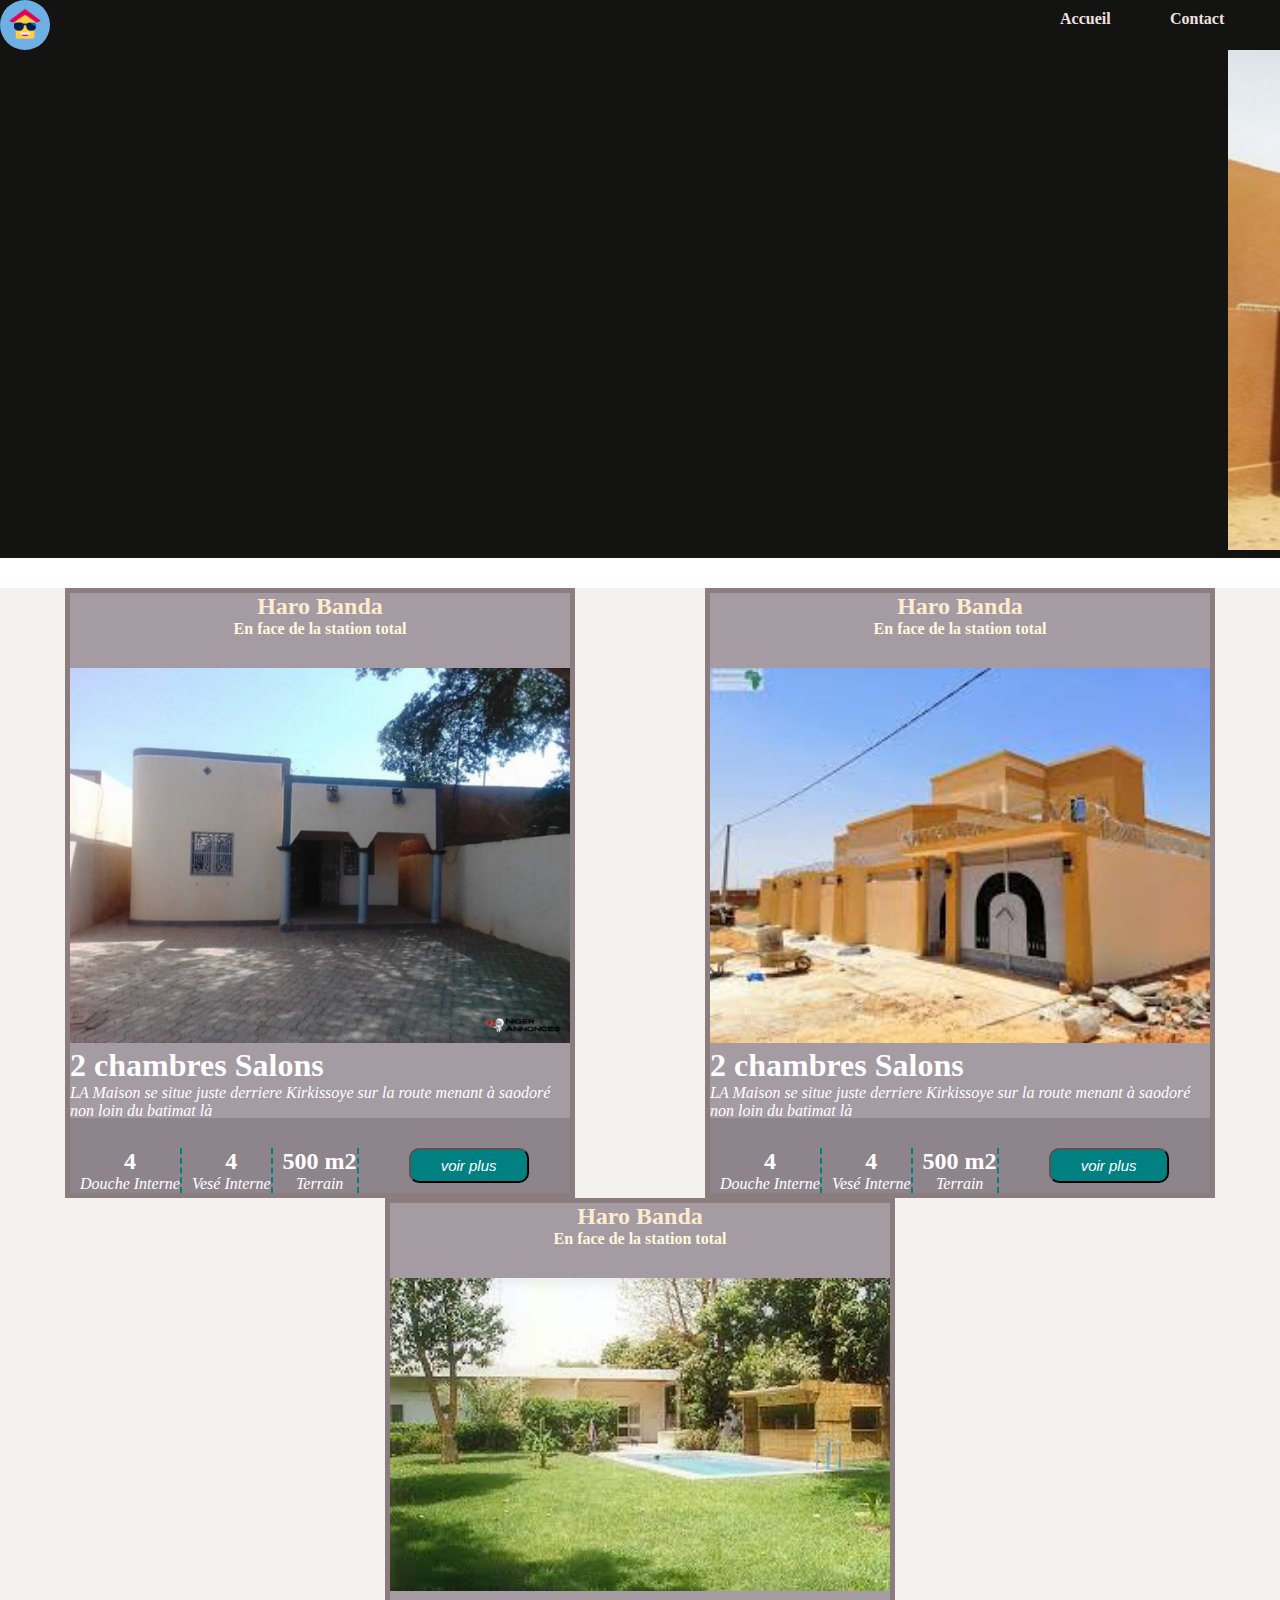
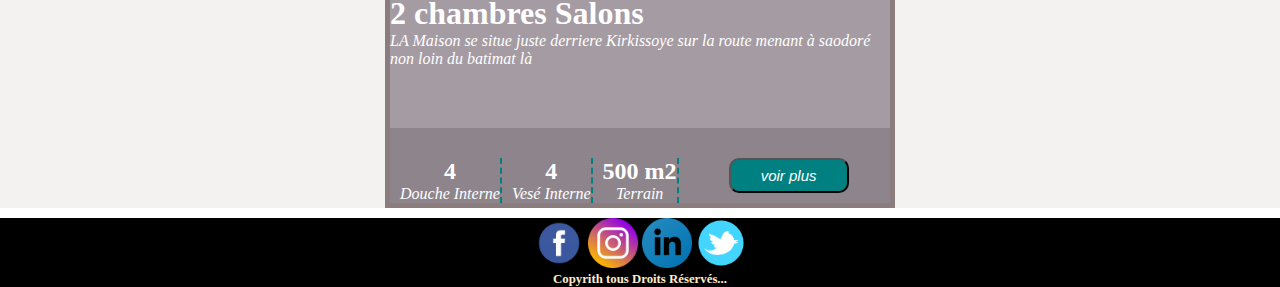
==== index.html @ 7ed1b651 "first commit" ====
<!DOCTYPE html>
<html lang="en">
<head>
    <meta charset="UTF-8">
    <meta name="viewport" content="width=device-width, initial-scale=1.0">
    <meta http-equiv="X-UA-Compatible" content="ie=edge">
    <link rel="stylesheet" href="style.css">
    <title>GuidaNa</title>
</head>
<body>
    <section class="header">
        <div class="logo">
            <img src="assets/logoMaison.png" width="50" alt="">
        </div>
        <nav class="navigationHeader">
            <ul>
                <a href="index.html"><li>Accueil</li></a>
                <a href="contacts/contact.html"><li>Contact</li></a>
            </ul>
        </nav>

        <marquee class="bannierre">
            <img src="assets/maison/banierre.jpg" width="100%" alt="Image bannierre">
            <img src="assets/maison/maison3.jpeg" alt="Image Banniere" width="100%">
            <img src="assets/maison/maison4.jpeg" alt="Image Banniere" width="100%">
        </marquee>
    </section>

    <section class="maisonInfo">
                <div class="cardHome">
                    <div class="cardContainer">
                        <div class="maionStreet">
                                <h2>Haro Banda</h2>
                                <p>En face de la station total</p>
                        </div>
                    <div class="imageCard">
                        <img width="100%" height="100%" src="assets/maison/maison1.jpg" alt="maison">
                    </div>
                    <div class="description">
                        <h1>2 chambres Salons</h1>
                        <p>LA Maison se situe juste derriere Kirkissoye sur la route menant à saodoré non loin 
                            du batimat là
                        </p>
                        <div class = "infoSup">
                            <div class="details">
                                    <h2>4</h2>
                                    <p>Douche Interne</p>
                            </div>

                            <div class="details">
                                    <h2>4</h2>
                                    <p>Vesé Interne</p>
                            </div>

                            <div class="details">
                                    <h2>500 m2</h2>
                                    <p>Terrain</p>
                            </div>

                            <button class="more">voir Plus</button>
                        </div>
                    </div>
                </div>
            </div>

                    <!-- The Seccond card -->

            <div class="cardHome">
                <div class="cardContainer">
                        <div class="maionStreet">
                                <h2>Haro Banda</h2>
                                <p>En face de la station total</p>
                        </div>
                    <div class="imageCard">
                        <img width="100%" height="100%" src="assets/maison/maison6.jpeg" alt="maison">
                    </div>
                    <div class="description">
                        <h1>2 chambres Salons</h1>
                        <p>LA Maison se situe juste derriere Kirkissoye sur la route menant à saodoré non loin 
                            du batimat là
                        </p>
                        <div class = "infoSup">
                            <div class="details">
                                    <h2>4</h2>
                                    <p>Douche Interne</p>
                            </div>

                            <div class="details">
                                    <h2>4</h2>
                                    <p>Vesé Interne</p>
                            </div>

                            <div class="details">
                                    <h2>500 m2</h2>
                                    <p>Terrain</p>
                            </div>

                            <button class="more">voir Plus</button>
                        </div>
                    </div>
                </div>
            </div>
        <!-- The Third card -->

        <div class="cardHome">
                <div class="cardContainer">
                    <div class="maionStreet">
                            <h2>Haro Banda</h2>
                            <p>En face de la station total</p>
                    </div>
                <div class="imageCard">
                    <img width="100%" height="100%" src="assets/maison/maison3.jpeg" alt="maison">
                </div>
                <div class="description">
                    <h1>2 chambres Salons</h1>
                    <p>LA Maison se situe juste derriere Kirkissoye sur la route menant à saodoré non loin 
                        du batimat là
                    </p>
                    <div class = "infoSup">
                        <div class="details">
                                <h2>4</h2>
                                <p>Douche Interne</p>
                        </div>

                        <div class="details">
                                <h2>4</h2>
                                <p>Vesé Interne</p>
                        </div>

                        <div class="details">
                                <h2>500 m2</h2>
                                <p>Terrain</p>
                        </div>

                        <button class="more">voir Plus</button>
                    </div>
                </div>
            </div>
        </div>
    </div>
        
    </section>

    <footer class="footer">
        <div class="image">
            <a href="https://www.facebook.com/richard.kanmadozo" target="_blank"><img width="50" src="assets/logo/Facebook.png" alt="Facebook"></a>
            <a href="https://www.instagram.com/trakouss/?hl=fr" target="_blank"><img width="50" src="assets/logo/instagram.png" alt="instagram"></a>
            <a href="https://www.linkedin.com/in/traky-richard-1a007a198/" target="_blank"><img width="50" src="assets/logo/linkdeIn.png" alt="Linkedin"></a>
            <a href="https://twitter.com/RichardAdjibad1" target="_blank"><img width="50" src="assets/logo/twitter.png" alt="twitter"></a>
        </div>
        <h2>Copyrith tous Droits Réservés...</h2>
    </footer>
    
</body>
</html>
---- style.css ----
*{
    margin: 0;
}
.logo{
    height: 10px;
    width: 20px;
}

.logo img{
    border-radius: 50%;
}
.header{
    width: 100%;
    display: inline-block;
    background-color: rgb(19, 19, 18);
}

.header ul {
    justify-content: flex-end;
    list-style-type: none;
    display: flex;
}

.navigationHeader{
    height: 40px;
}

ul li{
    margin-bottom: 200px;
    margin-right: 50px;
    width: 60px;
    color: rgb(240, 224, 224);
    font-weight: bold;
}

ul a {
    text-decoration: none;
}

ul a:hover{
    text-decoration: underline;
}

.bannierre img{
    height: 500px;
}



/*    The Begining Of the Home Card    */
.maisonInfo{
    display: flex;
    flex-direction: row;
    flex-wrap: wrap;
    margin-top: 30px;
    background-color: rgba(160, 153, 145, 0.13);
}
.cardHome{
    position: relative;
    background-color: rgba(122, 108, 120, 0.644);
    margin: auto;
    border: 5px solid rgb(139, 125, 125);
    height: 600px;
    width: 500px;
}



.infoSup{
    display: flex;
}

.infoSup div{
    margin-left: 10px;
    margin-top: 30px;
}

.infoSup div h2{
    color: white;
    text-align: center;
}

.infoSup div p{
    color: white;
    text-align: center;
}

.more{
    border-radius: 10px 10px 10px 10px;
    background-color: teal;
    margin-left: 50px;
    margin-top: 30px;
    color: white;
    font-size: 15px;
    text-transform: lowercase;
    font-style: oblique;
    height: 35px;
    width: 120px;
    right: 0;
    bottom: 15px;
}

.more p{
    margin: auto;
}

.description h1{
    color: white;
    font-weight: bold;
}

.description p{
    color: white;
    font-style: italic;
}

.maionStreet h2{
    color: blanchedalmond;
    text-align: center;
}

.maionStreet p{
    text-align: center;
    color: cornsilk;
    font-display: initial;
    font-size: 1.0em;
    font-weight: bold;
}



.imageCard{
    margin-top: 30px;
}

.infoSup{
    position: absolute;
    bottom: 0;
    width: 100%;
    height: 75px;
    background-color: rgb(48, 44, 48,0.2);
}

.details{
    border-right: dashed teal 2px;
}

/* The Begining of the footer */

.footer{
    margin-top: 10px;
    text-align: center;
    width: 100%;
    position: absolute;
    background-color:black;
}

.footer h2{
    color: blanchedalmond;
    font-size: 0.8em;
}
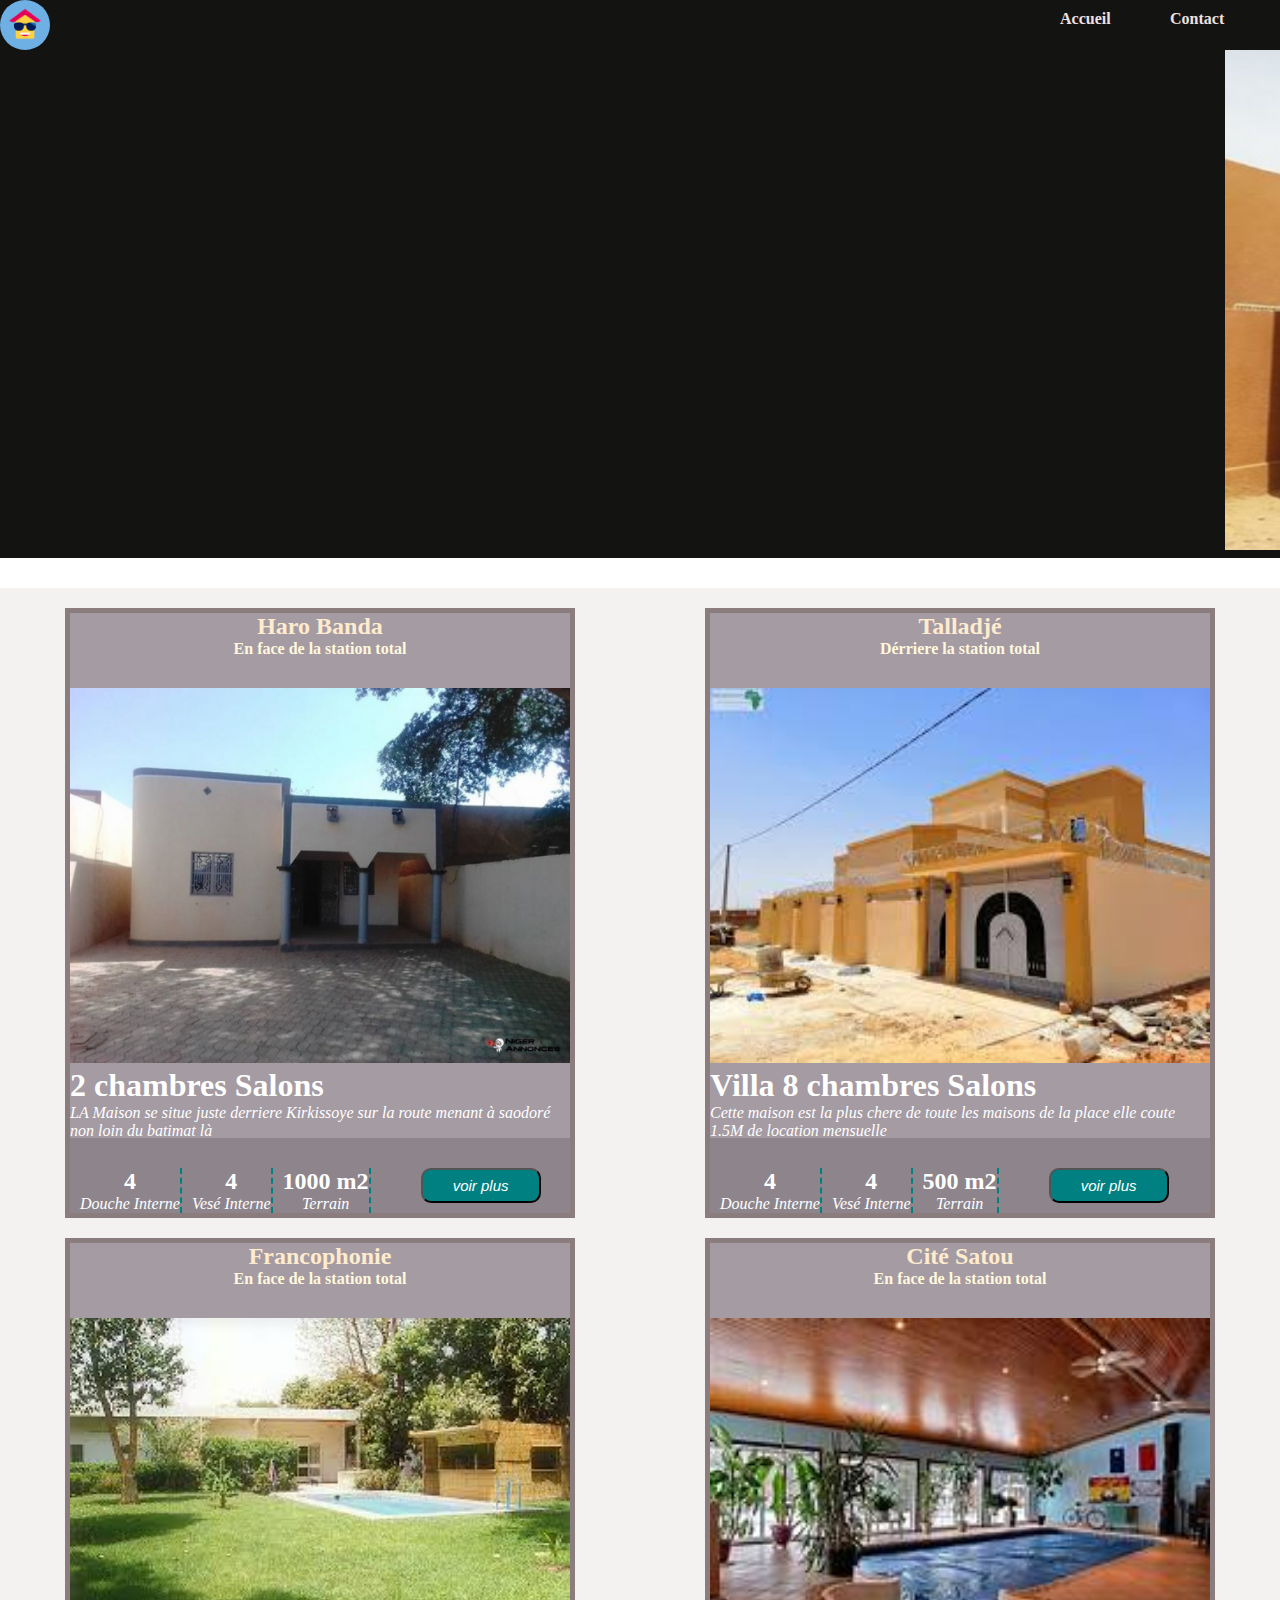
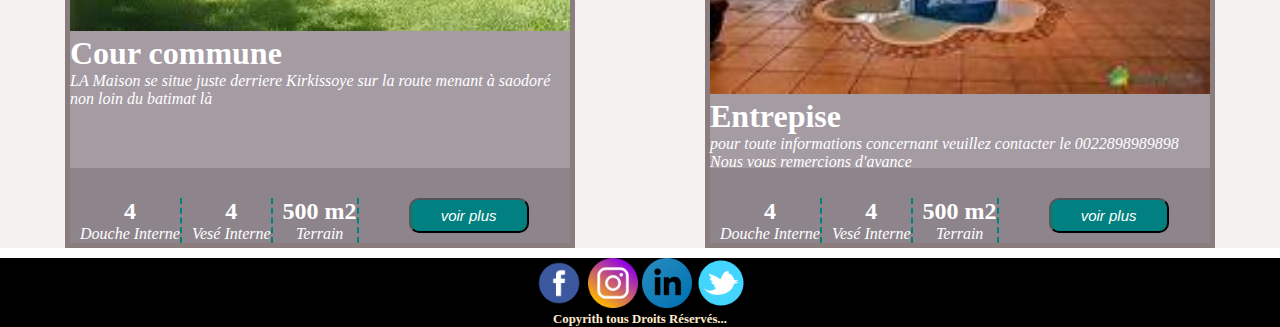
==== commit 76a9bb5d: "ajout d'info sup" ====
--- a/index.html
+++ b/index.html
@@ -1,9 +1,8 @@
 <!DOCTYPE html>
-<html lang="en">
+<html>
 <head>
     <meta charset="UTF-8">
     <meta name="viewport" content="width=device-width, initial-scale=1.0">
-    <meta http-equiv="X-UA-Compatible" content="ie=edge">
     <link rel="stylesheet" href="style.css">
     <title>GuidaNa</title>
 </head>
@@ -39,7 +38,7 @@
                     <div class="description">
                         <h1>2 chambres Salons</h1>
                         <p>LA Maison se situe juste derriere Kirkissoye sur la route menant à saodoré non loin 
-                            du batimat là
+                                du batimat là
                         </p>
                         <div class = "infoSup">
                             <div class="details">
@@ -53,7 +52,7 @@
                             </div>
 
                             <div class="details">
-                                    <h2>500 m2</h2>
+                                    <h2>1000 m2</h2>
                                     <p>Terrain</p>
                             </div>
 
@@ -68,16 +67,16 @@
             <div class="cardHome">
                 <div class="cardContainer">
                         <div class="maionStreet">
-                                <h2>Haro Banda</h2>
-                                <p>En face de la station total</p>
+                                <h2>Talladjé</h2>
+                                <p>Dérriere la station total</p>
                         </div>
                     <div class="imageCard">
                         <img width="100%" height="100%" src="assets/maison/maison6.jpeg" alt="maison">
                     </div>
                     <div class="description">
-                        <h1>2 chambres Salons</h1>
-                        <p>LA Maison se situe juste derriere Kirkissoye sur la route menant à saodoré non loin 
-                            du batimat là
+                        <h1>Villa 8 chambres Salons</h1>
+                        <p>Cette maison est la plus chere de toute les maisons de la place elle coute 1.5M de location
+                                mensuelle
                         </p>
                         <div class = "infoSup">
                             <div class="details">
@@ -105,14 +104,14 @@
         <div class="cardHome">
                 <div class="cardContainer">
                     <div class="maionStreet">
-                            <h2>Haro Banda</h2>
+                            <h2>Francophonie</h2>
                             <p>En face de la station total</p>
                     </div>
                 <div class="imageCard">
                     <img width="100%" height="100%" src="assets/maison/maison3.jpeg" alt="maison">
                 </div>
                 <div class="description">
-                    <h1>2 chambres Salons</h1>
+                    <h1>Cour commune</h1>
                     <p>LA Maison se situe juste derriere Kirkissoye sur la route menant à saodoré non loin 
                         du batimat là
                     </p>
@@ -138,6 +137,44 @@
             </div>
         </div>
     </div>
+
+    <!--  The fourth Card  -->
+
+    <div class="cardHome">
+        <div class="cardContainer">
+                <div class="maionStreet">
+                        <h2>Cité Satou</h2>
+                        <p>En face de la station total</p>
+                </div>
+            <div class="imageCard">
+                <img width="100%" height="100%" src="assets/imagemaison.jpeg" alt="maison">
+            </div>
+            <div class="description">
+                <h1>Entrepise</h1>
+                <p>pour toute informations concernant veuillez contacter le 0022898989898 Nous vous 
+                    remercions d'avance
+                </p>
+                <div class = "infoSup">
+                    <div class="details">
+                            <h2>4</h2>
+                            <p>Douche Interne</p>
+                    </div>
+
+                    <div class="details">
+                            <h2>4</h2>
+                            <p>Vesé Interne</p>
+                    </div>
+
+                    <div class="details">
+                            <h2>500 m2</h2>
+                            <p>Terrain</p>
+                    </div>
+
+                    <button class="more">voir Plus</button>
+                </div>
+            </div>
+        </div>
+    </div>
         
     </section>
 
--- a/style.css
+++ b/style.css
@@ -26,6 +26,7 @@
 }
 
 ul li{
+    display: flex;
     margin-bottom: 200px;
     margin-right: 50px;
     width: 60px;
@@ -56,15 +57,15 @@
     background-color: rgba(160, 153, 145, 0.13);
 }
 .cardHome{
+    display: flex;
     position: relative;
     background-color: rgba(122, 108, 120, 0.644);
     margin: auto;
+    margin-top: 20px;
     border: 5px solid rgb(139, 125, 125);
     height: 600px;
     width: 500px;
 }
-
-
 
 .infoSup{
     display: flex;
@@ -127,8 +128,6 @@
     font-weight: bold;
 }
 
-
-
 .imageCard{
     margin-top: 30px;
 }
@@ -158,4 +157,13 @@
 .footer h2{
     color: blanchedalmond;
     font-size: 0.8em;
+}
+
+@media all and (max-width:430px){
+    .header ul {
+        justify-content: space-around;
+        list-style-type: none;
+        margin-left: 55px;
+        display: flex;
+    }
 }